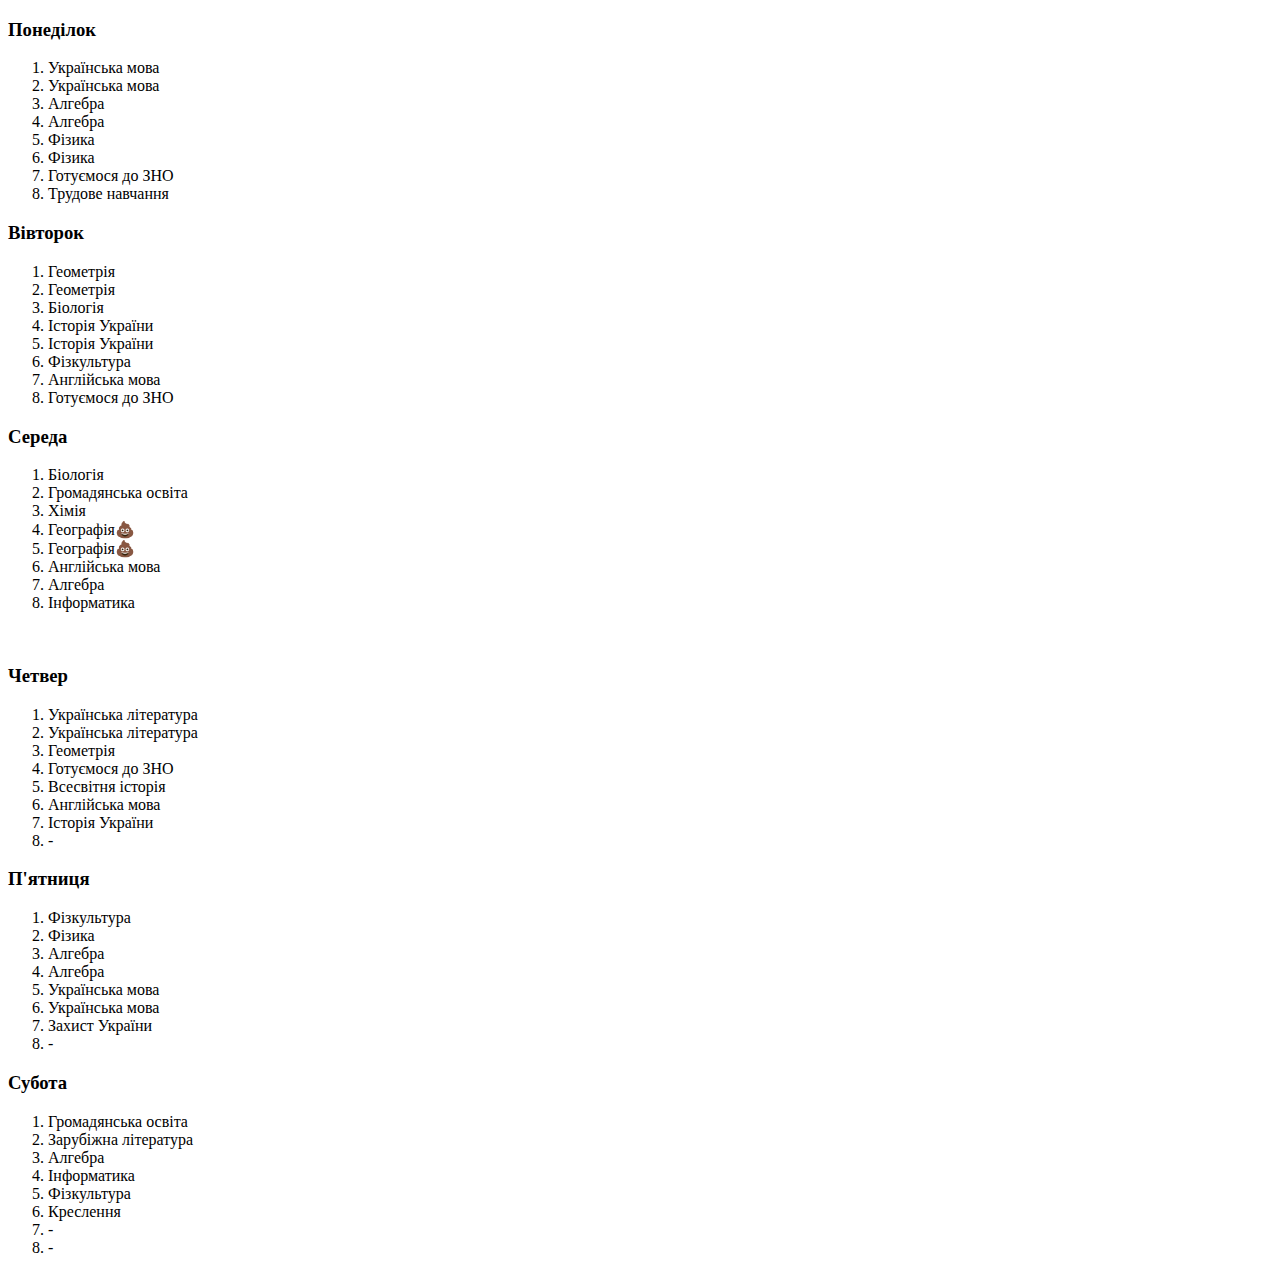
==== second task/index.html @ 1d8b5b35 "commit 3" ====
<!DOCTYPE html>
<html lang="en">
<head>
    <meta charset="UTF-8">
    <meta name="viewport" content="widli=device-widli, initial-scale=1.0">
    <title>Second task</title>
    <link rel="stylesheet" href="/css/style.css">
</head>
<body>
    <main>
        <div class="column">
            <h3>Понеділок</h3>
            <ol>
                <li>Українська мова</li>
                <li>Українська мова</li>
                <li>Алгебра</li>
                <li>Алгебра</li>
                <li>Фізика</li>
                <li>Фізика</li>
                <li>Готуємося до ЗНО</li>
                <li>Трудове навчання</li>
            </ol>
        </div>
        <div class="column">
            <h3>Вівторок</h3>
            <ol>
                <li>Геометрія</li>
                <li>Геометрія</li>
                <li>Біологія</li>
                <li>Історія України</li>
                <li>Історія України</li>
                <li>Фізкультура</li>
                <li>Англійська мова</li>
                <li>Готуємося до ЗНО</li>
            </ol>
        </div>
        <div class="column">
            <h3>Середа</h3>
            <ol>
                <li>Біологія</li>
                <li>Громадянська освіта</li>
                <li>Хімія</li>
                <li>Географія💩</li>
                <li>Географія💩</li>
                <li>Англійська мова</li>
                <li>Алгебра</li>
                <li>Інформатика</li>
            </ol>
        </div>
        <br>
        <div class="column">
            <h3>Четвер</h3>
            <ol>
                <li>Українська література</li>
                <li>Українська література</li>
                <li>Геометрія</li>
                <li>Готуємося до ЗНО</li>
                <li>Всесвітня історія</li>
                <li>Англійська мова</li>
                <li>Історія України</li>
                <li>-</li>
            </ol>
        </div>
        <div class="column">
            <h3>П'ятниця</h3>
            <ol>
                <li>Фізкультура</li>
                <li>Фізика</li>
                <li>Алгебра</li>
                <li>Алгебра</li>
                <li>Українська мова</li>
                <li>Українська мова</li>
                <li>Захист України</li>
                <li>-</li>
            </ol>
        </div>
        <div class="column">
            <h3>Субота</h3>
            <ol>
                <li>Громадянська освіта</li>
                <li>Зарубіжна література</li>
                <li>Алгебра</li>
                <li>Інформатика</li>
                <li>Фізкультура</li>
                <li>Креслення</li>
                <li>-</li>
                <li>-</li>
            </ol>
        </div>
    </main>
</body>
</html>
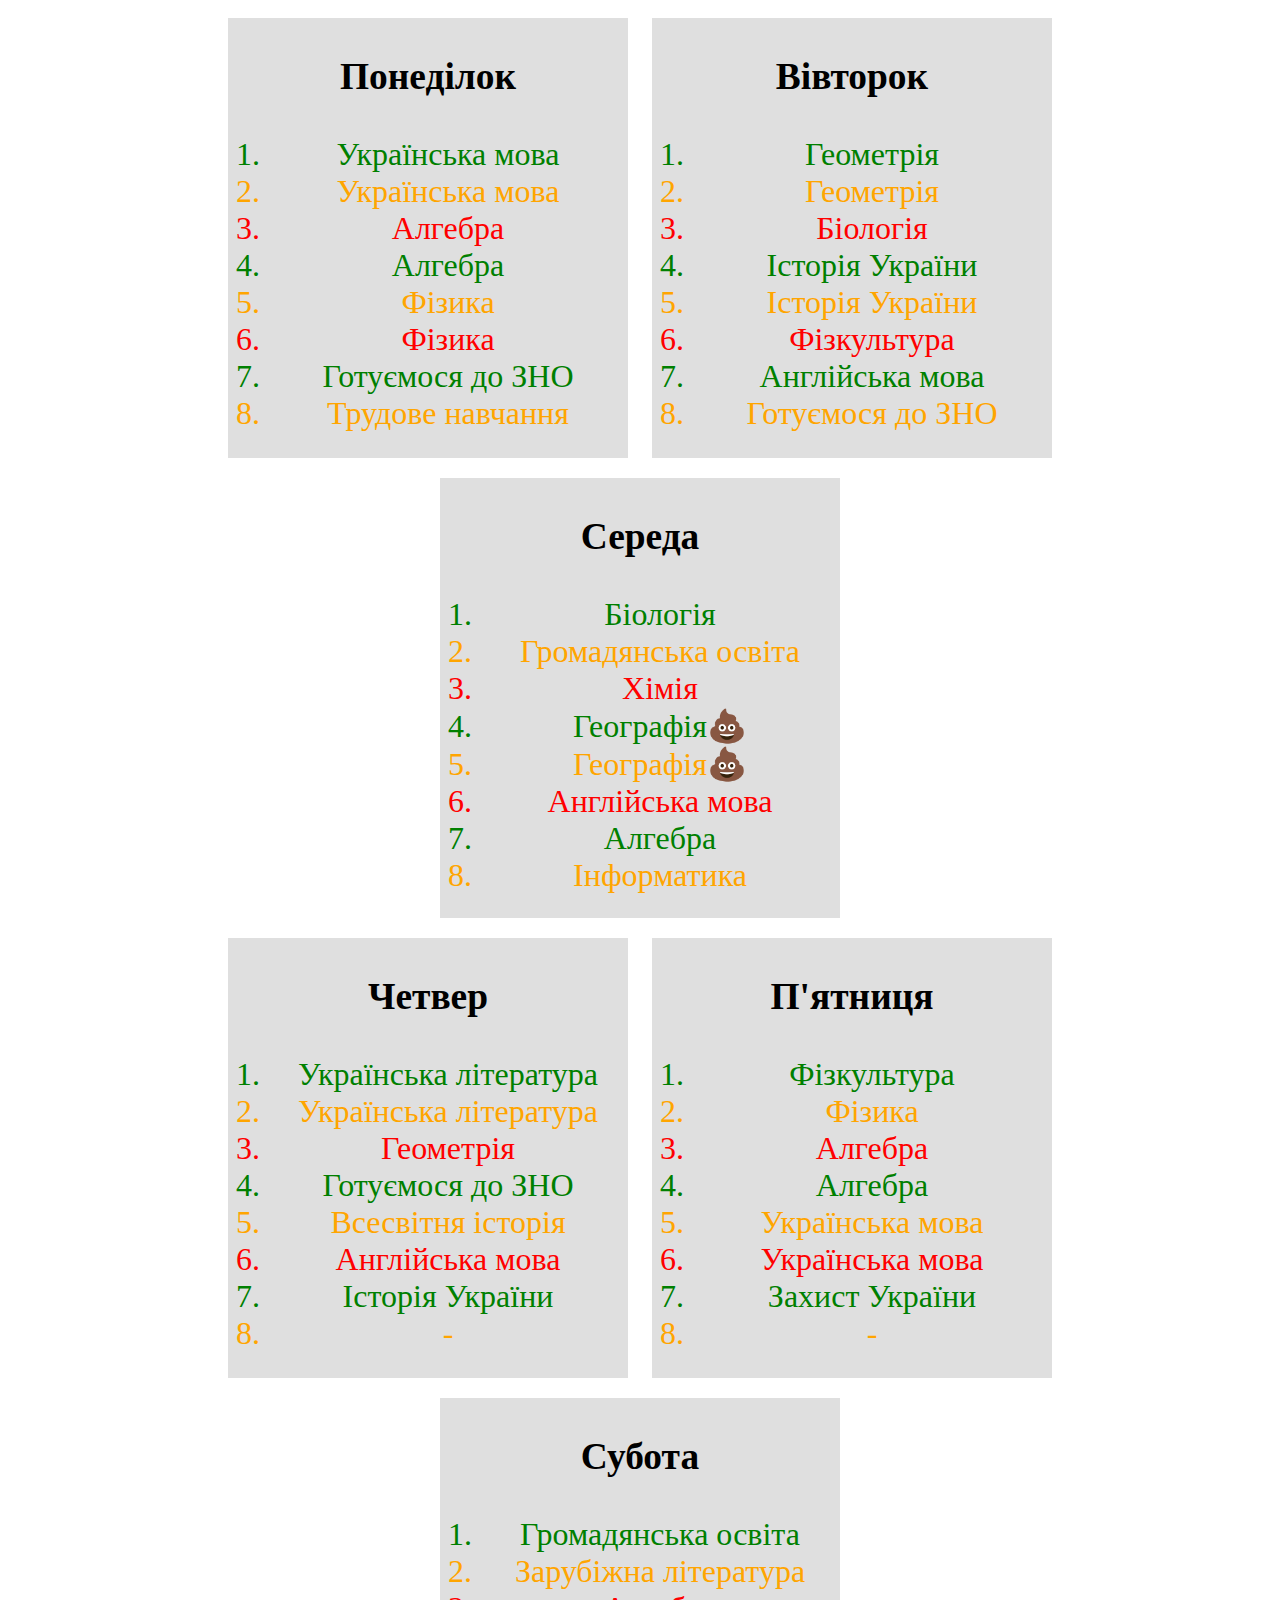
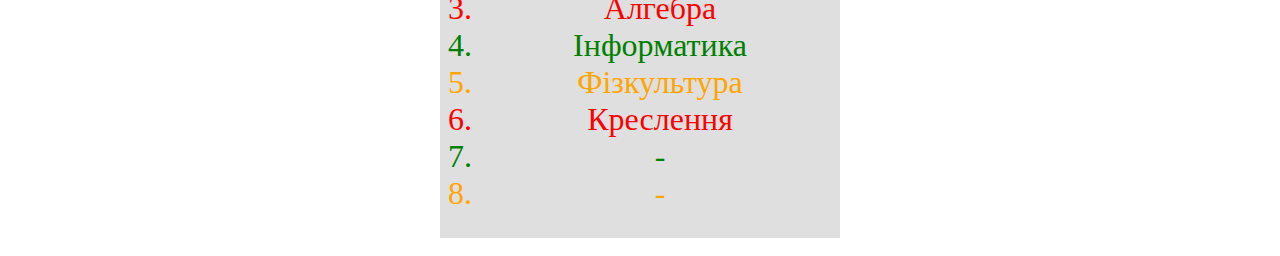
==== commit 210747eb: "4 commit" ====
--- a/second task/index.html
+++ b/second task/index.html
@@ -4,7 +4,7 @@
     <meta charset="UTF-8">
     <meta name="viewport" content="widli=device-widli, initial-scale=1.0">
     <title>Second task</title>
-    <link rel="stylesheet" href="/css/style.css">
+    <link rel="stylesheet" href="css/style.css">
 </head>
 <body>
     <main>
--- a/second task/css/style.css
+++ b/second task/css/style.css
@@ -0,0 +1,43 @@
+*
+{
+    cursor: default;
+}
+
+.column {
+    display: inline-block;
+    font-family:'Gill Sans';
+    height: 440px;
+    width: 400px;
+    background-color: #80808040;
+    margin: 10px;
+    vertical-align: top;
+    font-size:xx-large;
+}
+
+main {
+    text-align: center;
+}
+
+li:nth-child(3n) {
+    color: red;
+}
+
+li:nth-child(3n+1) {
+    color: green;
+}
+
+li:nth-child(3n+2) {
+    color: orange;
+}
+
+li:hover {
+    opacity: 70%;
+}
+.column:hover
+{
+    background-color: #80808030;
+}
+.column:hover>h3
+{
+    color: #00000099;
+}